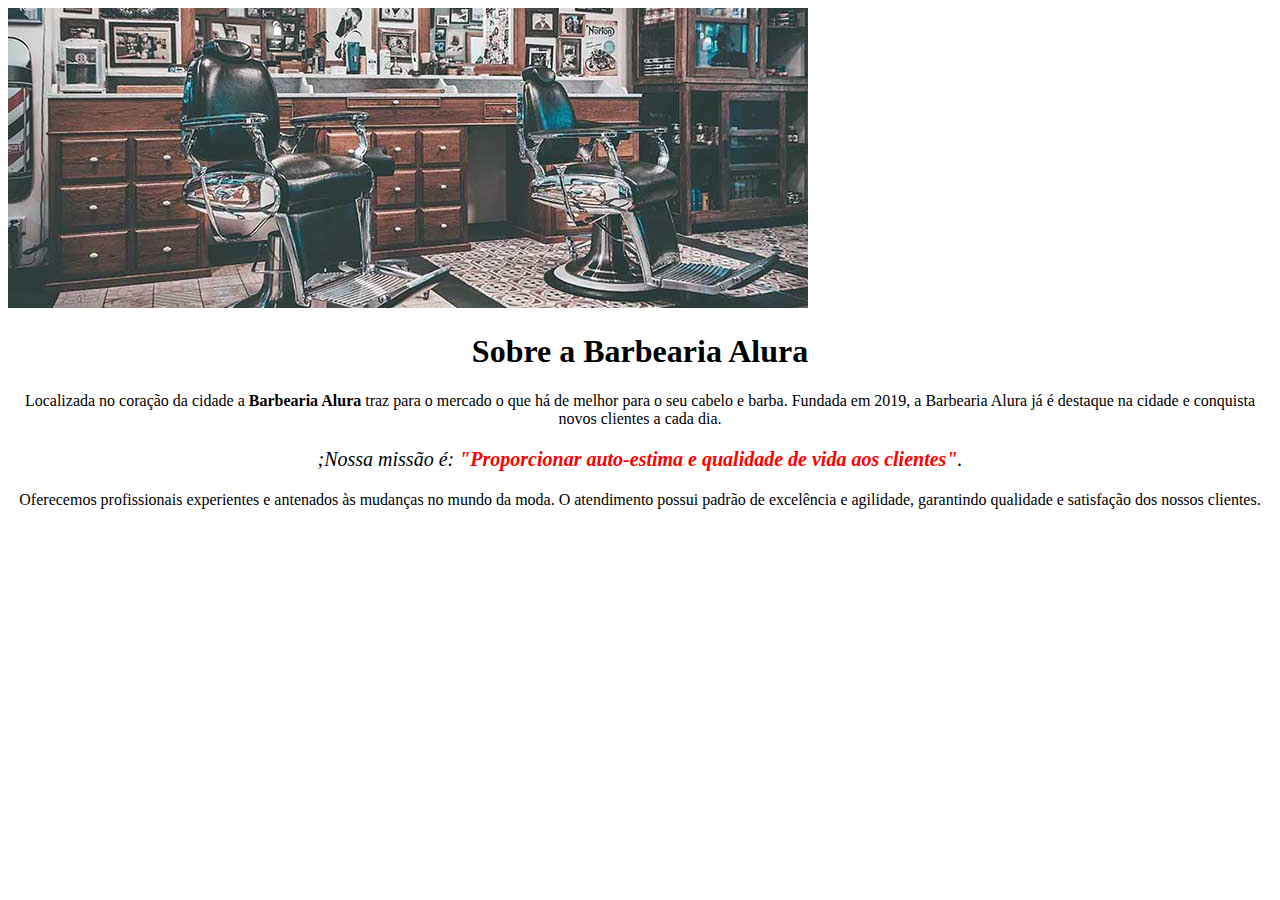
==== index.html @ 6ed4f71e "Add files via upload" ====
<!DOCTYPE html>
<html lang="pt-br">
    <head>
        <meta charset="UTF-8">
        <title>Barbearia Alura</title>
        <link rel="stylesheet" href="style.css">
    </head>


     <img src="banner.jpg">

    <body>

        <h1>Sobre a Barbearia Alura</h1>

        <p>Localizada no coração da cidade a <strong>Barbearia Alura</strong> traz para o mercado o que há de melhor para o seu cabelo e barba. 
        Fundada em 2019, a Barbearia Alura já é destaque na cidade e conquista novos clientes a cada dia.</p>

        <p id="missao" style="font-size:20px"><em>;Nossa missão é: <strong>"Proporcionar auto-estima e qualidade de vida aos clientes"</strong>.</em></p>

        <p>Oferecemos profissionais experientes e antenados às mudanças no mundo da moda. 
        O atendimento possui padrão de excelência e agilidade, garantindo qualidade e satisfação dos nossos clientes.</p>
    </body>
</html>
---- style.css ----
body {
    

#banner {
    width: 100%;
}

.principal{
    background: #CCCCCC

}


h1 {
    text-align: center
}

p {
    text-align: center;
}

#missao {
    font-size: 20px
}

em strong {
    color: #FF0000;
}
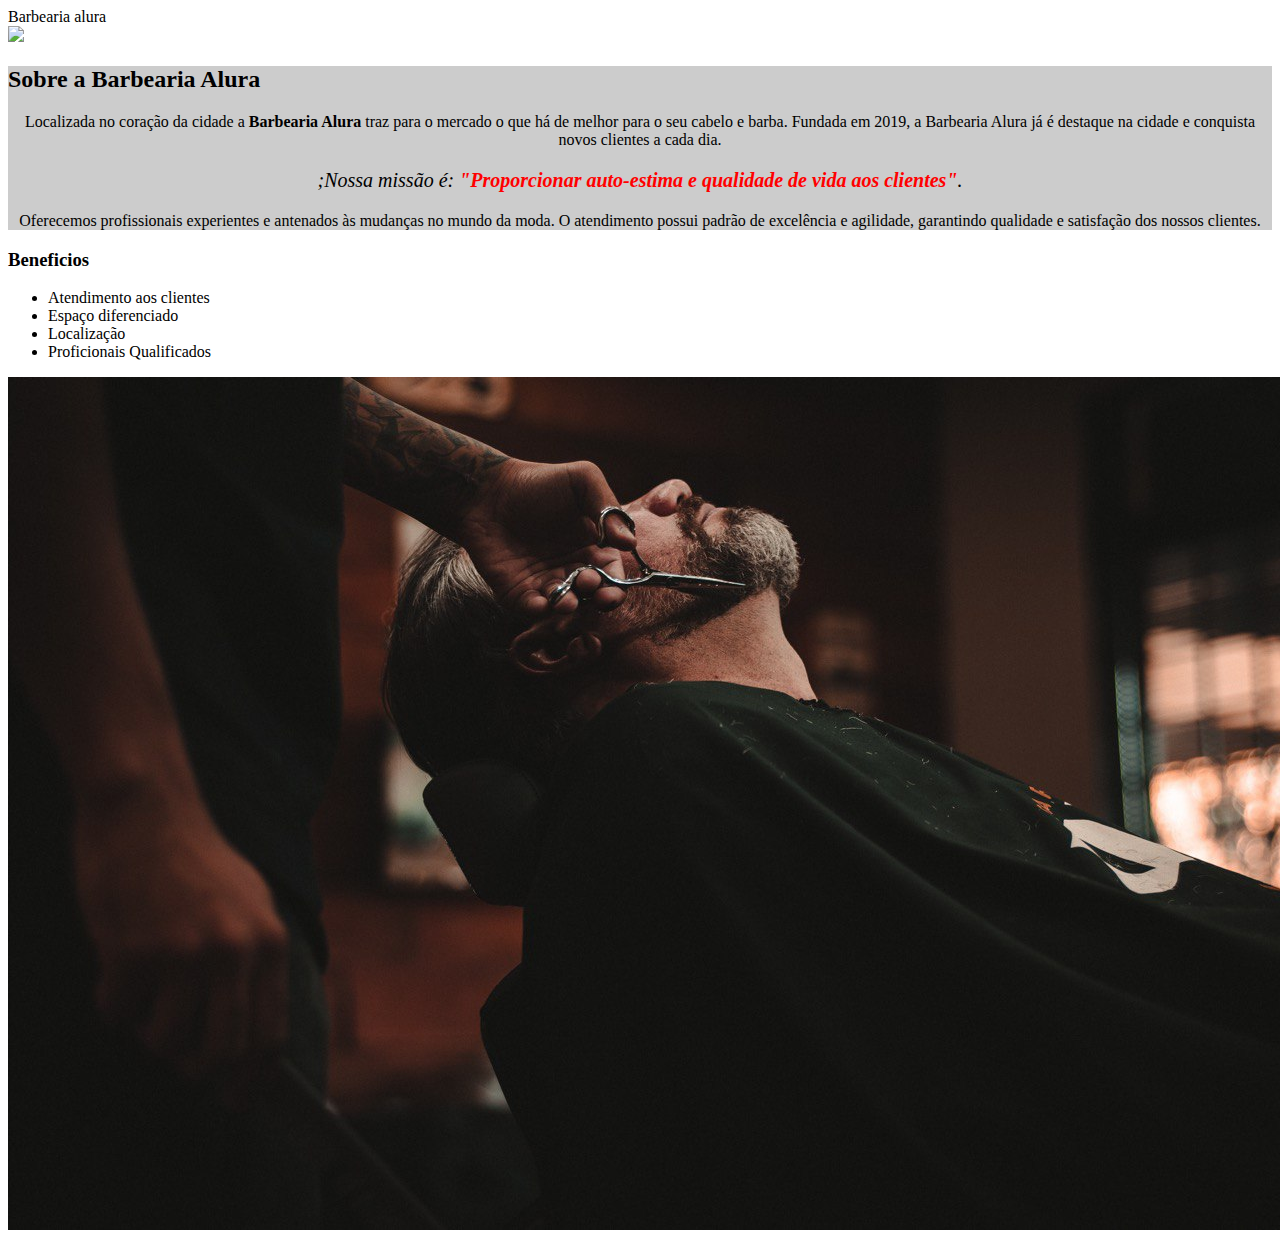
==== commit b6e50fc9: "Add files via upload" ====
--- a/index.html
+++ b/index.html
@@ -6,12 +6,13 @@
         <link rel="stylesheet" href="style.css">
     </head>
 
-
-     <img src="banner.jpg">
-
-    <body>
-
-        <h1>Sobre a Barbearia Alura</h1>
+      <body>
+      <header
+        <h1>Barbearia alura</h1>
+      </header>
+       <img id="banner" src="banner".jpg">
+       <div class="principal">
+        <h2>Sobre a Barbearia Alura</h2>
 
         <p>Localizada no coração da cidade a <strong>Barbearia Alura</strong> traz para o mercado o que há de melhor para o seu cabelo e barba. 
         Fundada em 2019, a Barbearia Alura já é destaque na cidade e conquista novos clientes a cada dia.</p>
@@ -20,5 +21,18 @@
 
         <p>Oferecemos profissionais experientes e antenados às mudanças no mundo da moda. 
         O atendimento possui padrão de excelência e agilidade, garantindo qualidade e satisfação dos nossos clientes.</p>
-    </body>
-</html>+    </div>
+
+    <div class="beneficios">
+          <h3>Beneficios</h3>
+
+       <ul>
+          <li class="itens">Atendimento aos clientes</li>
+          <li class="itens">Espaço diferenciado</li>
+          <li class="itens">Localização</li>
+          <li class="itens">Proficionais Qualificados</li>
+       </ul>
+       
+       <img src="beneficios.jpg" class="imagembeneficios">
+     </div>
+    </body>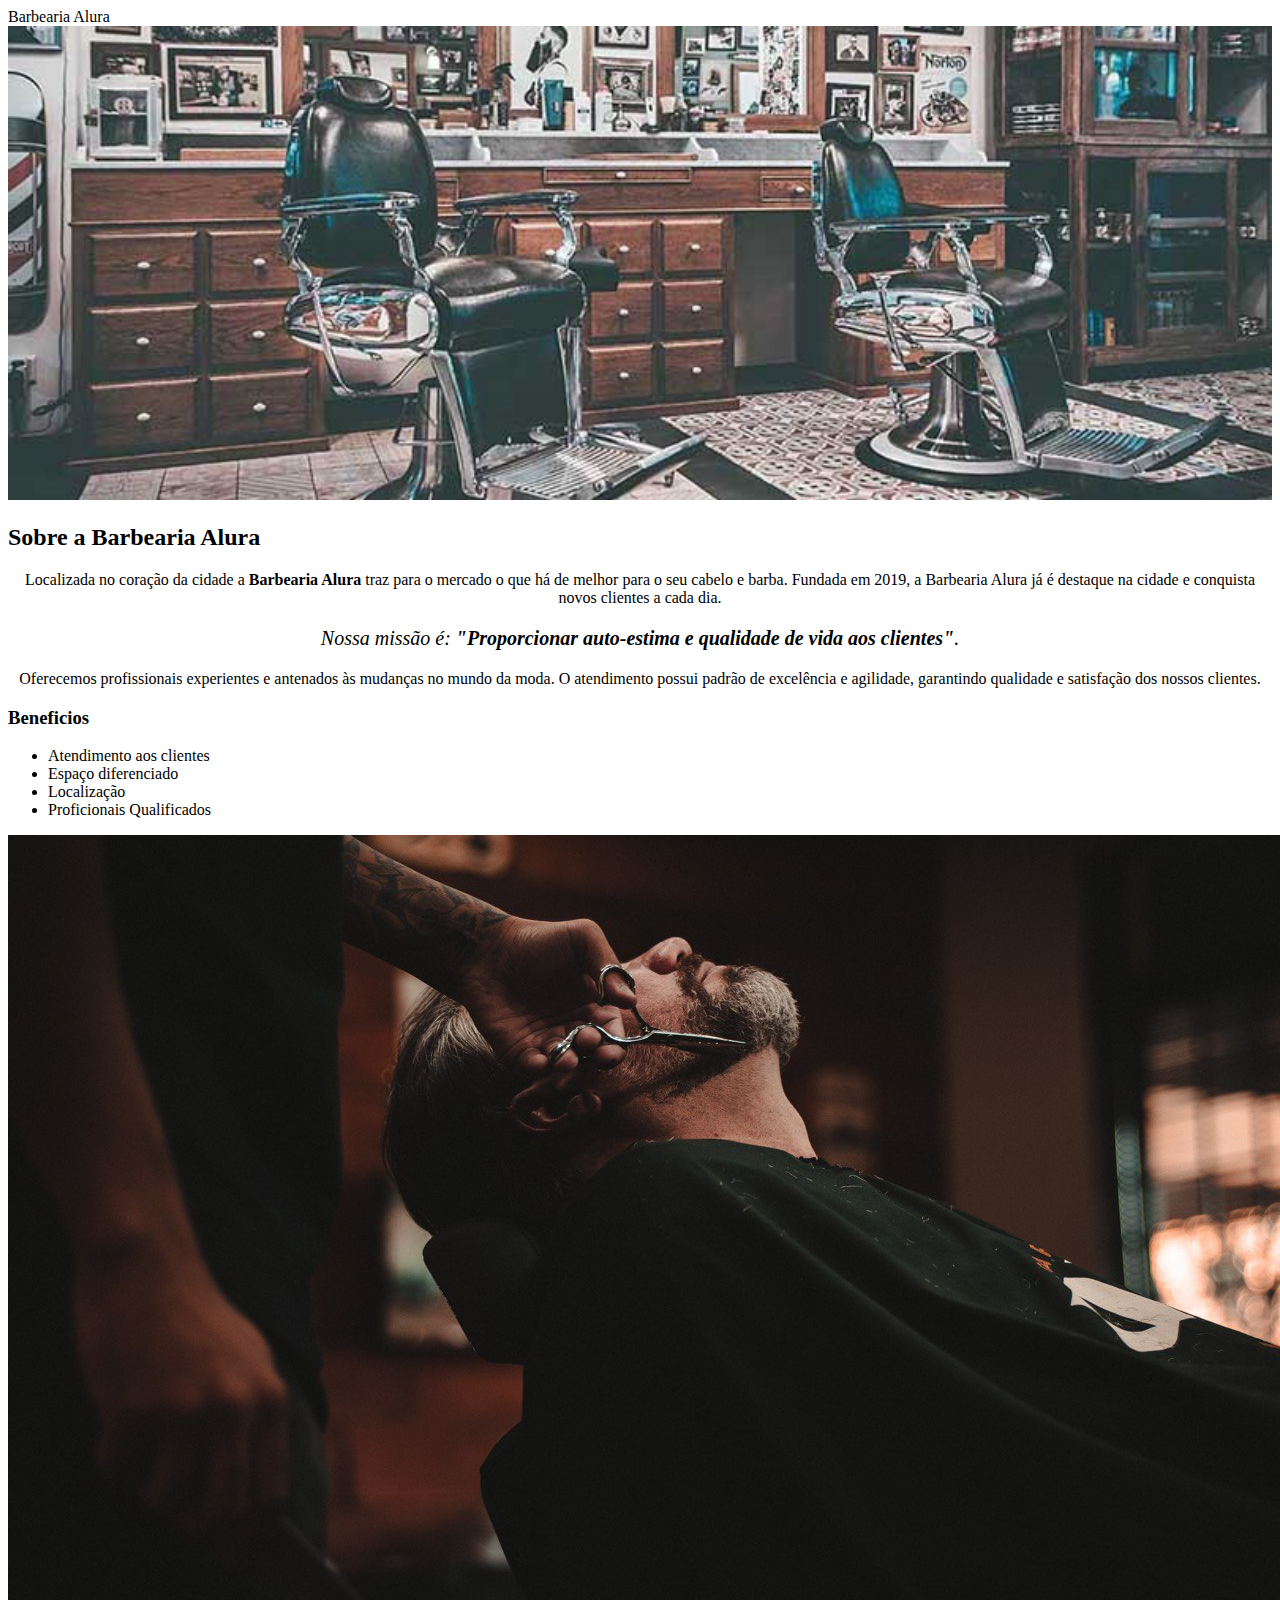
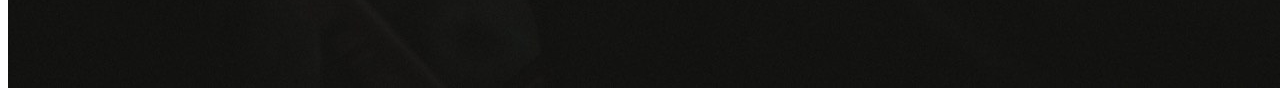
==== commit 6276c83e: "Add files via upload" ====
--- a/index.html
+++ b/index.html
@@ -8,16 +8,16 @@
 
       <body>
       <header
-        <h1>Barbearia alura</h1>
+        <h1>Barbearia Alura</h1>
       </header>
-       <img id="banner" src="banner".jpg">
+       <img id="banner" src="banner.jpg">
        <div class="principal">
         <h2>Sobre a Barbearia Alura</h2>
 
         <p>Localizada no coração da cidade a <strong>Barbearia Alura</strong> traz para o mercado o que há de melhor para o seu cabelo e barba. 
         Fundada em 2019, a Barbearia Alura já é destaque na cidade e conquista novos clientes a cada dia.</p>
 
-        <p id="missao" style="font-size:20px"><em>;Nossa missão é: <strong>"Proporcionar auto-estima e qualidade de vida aos clientes"</strong>.</em></p>
+        <p style="font-size:20px"><em>Nossa missão é: <strong>"Proporcionar auto-estima e qualidade de vida aos clientes"</strong>.</em></p>
 
         <p>Oferecemos profissionais experientes e antenados às mudanças no mundo da moda. 
         O atendimento possui padrão de excelência e agilidade, garantindo qualidade e satisfação dos nossos clientes.</p>
--- a/style.css
+++ b/style.css
@@ -1,5 +1,6 @@
 body {
     
+}
 
 #banner {
     width: 100%;
@@ -7,12 +8,12 @@
 
 .principal{
     background: #CCCCCC
-
-}
+        padding: 30px;
+}      
 
 
 h1 {
-    text-align: center
+    text-align: center;
 }
 
 p {
@@ -20,11 +21,11 @@
 }
 
 #missao {
-    font-size: 20px
+    font-size: 20px;
 }
 
 em strong {
-    color: #FF0000;
+
 }
 
 
@@ -34,10 +35,3 @@
 
 
 
-
-
-
-
-
-
-
